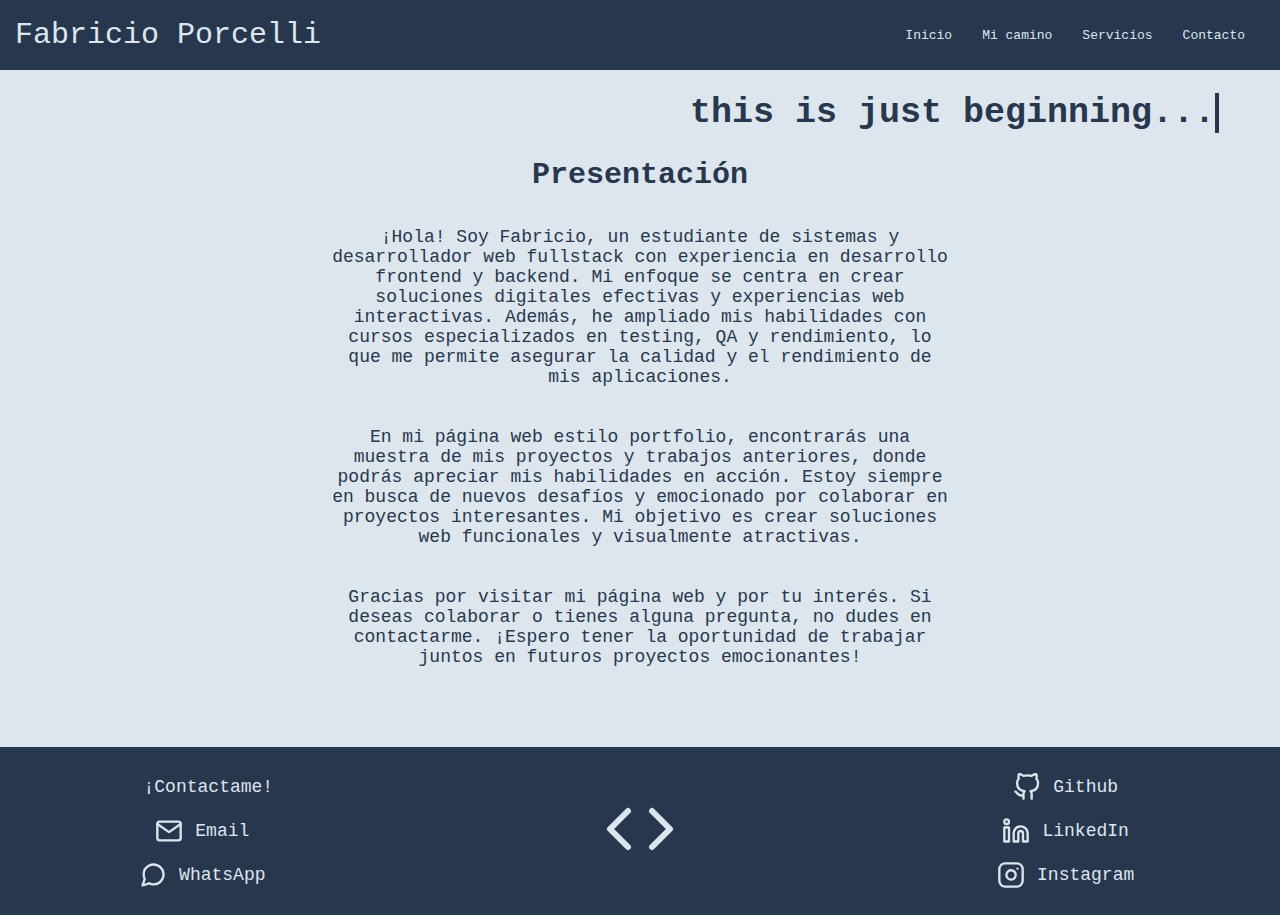
==== index.html @ 89828522 "Iconos footer" ====
<!DOCTYPE html>
<html lang="en">

<head>
    <meta charset="UTF-8">
    <meta http-equiv="X-UA-Compatible" content="IE=edge">
    <meta name="viewport" content="width=device-width, initial-scale=1.0">
    <link rel="preconnect" href="https://fonts.googleapis.com">
    <link rel="preconnect" href="https://fonts.gstatic.com" crossorigin>
    <link href="https://fonts.googleapis.com/css2?family=Roboto:ital,wght@0,400;0,900;1,100;1,500;1,700&display=swap"
        rel="stylesheet">
    <link rel="shortcut icon" href="svgs/code (1).svg">
    <link rel="stylesheet" href="styles/styles.css">
    <title>¡Bienvenido!</title>
</head>

<body class="fadeIn">
    <div class="container-nav">
        <nav class="navbar" role="navigation">
            <a href="index.html" class="brand">Fabricio Porcelli</a>
            <ul class="nav-links">
                <li><a href="index.html">Inicio</a></li>
                <li><a href="mypath.html">Mi camino</a></li>
                <li><a href="services.html">Servicios</a></li>
                <li><a href="contact.html">Contacto</a></li>
            </ul>
        </nav>
        <button class="button-menu-toggle">Menu</button>
    </div>
    <div class="container">
        <div class="wrapper"><h1>this is just beginning...</h1></div>
        <section>
            <h2>Presentación</h2>
            <p>¡Hola! Soy Fabricio, un estudiante de sistemas y desarrollador web fullstack con experiencia en desarrollo frontend y backend. Mi enfoque se centra en crear soluciones digitales efectivas y experiencias web interactivas. Además, he ampliado mis habilidades con cursos especializados en testing, QA y rendimiento, lo que me permite asegurar la calidad y el rendimiento de mis aplicaciones.</p>

            <p>En mi página web estilo portfolio, encontrarás una muestra de mis proyectos y trabajos anteriores, donde podrás apreciar mis habilidades en acción. Estoy siempre en busca de nuevos desafíos y emocionado por colaborar en proyectos interesantes. Mi objetivo es crear soluciones web funcionales y visualmente atractivas.</p>

            <p>Gracias por visitar mi página web y por tu interés. Si deseas colaborar o tienes alguna pregunta, no dudes en contactarme. ¡Espero tener la oportunidad de trabajar juntos en futuros proyectos emocionantes!</p>

        </section>
        <!-- <section>
            <h2>Lo que se viene...</h2>
            <p>
                A lo largo de este curso, estaré aprendiendo HTML, CSS y JavaScript. Estos lenguajes me ayudarán a crear
                una base sólida en el desarrollo web front-end.
            </p>
        </section>
        <section class="wrapper-iframe">
            <iframe width="560" height="315" src="https://www.youtube.com/embed/W3KYMnATYSw" title="YouTube video player" frameborder="0" allow="accelerometer; autoplay; clipboard-write; encrypted-media; gyroscope; picture-in-picture; web-share" allowfullscreen></iframe>
        </section> -->
    </div>

    <footer class="container-footer">

        <div class="footer-content">
            <section class="footer-redes">
                <div class="one">
                    <a href="contact.html">¡Contactame!</a>
                </div>
                <div class="two">
                    <img src="svgs/mail.svg" alt="Mail" />
                    <a href="mailto:fabricioporcelli@gmail.com?Subject=Interesado%20en%20los%20servicios">Email</a>
                </div>
                <div class="three">
                    <img src="svgs/message-circle.svg" alt="WhatsApp" />
                    <a href="https://wa.me/543413112133">WhatsApp</a>
                </div>

            </section>

            <section class="footer-logo">
                <a href="index.html"><img src="svgs/code.svg" alt="Logo" /></a>
            </section>

            <section class="footer-redes">
                <div class="one">
                    <img src="svgs/github.svg" alt="Github" />
                    <a href="https://github.com/FabricioPorcelli">Github</a>
                </div>
                <div class="two">
                    <img src="svgs/linkedin.svg" alt="LinkedIn" />
                    <a href="https://www.linkedin.com/in/fabricio-porcelli/">LinkedIn</a>
                </div>
                <div class="three">
                    <img src="svgs/instagram.svg" alt="Instagram" />
                    <a href="https://www.instagram.com/faporcelli/">Instagram</a>
                </div>
            </section>
        </div>
    </footer>
    <script src="scripts/script.js"></script>
</body>

</html>
---- styles/styles.css ----
/*****************************************************/
/* GENERAL */
:root {
    --color-01 : #27374D ;
    --color-02 : #526D82 ;
    --color-03 : #9DB2BF ;
    --color-04 : #DDE6ED ;

    font-family: monospace;

    --font-size-title-01: 35px;
    --font-size-title-02: 30px;
    --font-size-body: 18px;
}

::selection {
    color: var(--color-04);
    background: var(--color-02);
}

body{
    background-color: var(--color-04);
    color: var(--color-01);
    margin: 0px;
    position: relative;
    padding-bottom: 15em;
    min-height: 80vh;

}

h1{
    font-size: var(--font-size-title-01);
    text-align: center;
}

h2 {
    font-size: var(--font-size-title-02);
    text-align: center;
}

p{
    font-size: var(--font-size-body);
    padding: 10px;
    margin: 20px;
    text-align: center;
}
/*****************************************************/

@media(max-width:600px){
    .column{
        flex: 100%;
    }
}

header{
    background-color: var(--color-01);
    color: var(--color-04);
    text-align: center;
    padding: 20px;
}
/*****************************************************/
/* NAVBAR */

nav ul{
    list-style: none;
    margin: 0;
    padding: 0;
}

nav li{
    display: inline-block;
    margin-right: 20px;
}

nav a{
    color: var(--color-04);
    text-decoration: none;
    padding: 5px;
}

nav a:hover{
    color: var(--color-03);
}

.container-nav {
    display: flex;
    padding: 10px;
    height: 50px;
    background-color: var(--color-01);
}

.navbar {
    display: flex;
    justify-content: space-between;
    width: 100%;
}

.brand {
    display: flex;
    align-items: center;
    font-size: var(--font-size-title-02);
}
li>a {
    list-style-type: none;
    color: var(--color-04);
    text-decoration: none;
}

.nav-links {
    display: flex;
    align-items: center;
}

.button-menu-toggle {
    display: none;
}

.container {
    margin: 0px 40px 0px 40px;
}

a:visited {
    color: var(--color-04);
}
/*****************************************************/
/*FOOTER*/
.container-footer {
    /* display: flex; */
    height: 150px;
    background-color: var(--color-01);
    padding: 1em 0;
    position: absolute;
    width: 100%;
    height: auto;
    bottom: 0;
    font-size: var(--font-size-body);
}
.footer-content {

    color: var(--color-04);

    display: grid;
    grid-template-columns: repeat(3, 1fr);
    grid-gap: 15px;
}
.footer-content a {
    padding: 12px;
    margin: 0px;
    text-decoration: none;
    color: var(--color-04);
}
.footer-info p {
    margin: 0px;
}

.footer-content a:visited {
    color: var(--color-04);
}
.footer-content a:hover{
    color: var(--color-03);
}


.footer-logo {
    display: flex;
    align-items: center;
    justify-content: center;
}

.footer-redes .one,
.footer-redes .two,
.footer-redes .three {
    /* margin-top: 10px;
    margin-bottom: 10px; */
    display: flex;
    align-items: center;
    justify-content: center;
}

.footer-redes {
    display: grid;
    grid-template-rows: repeat(3, 1fr);
}

/*****************************************************/

/*****************************************************/
/*MEDIAS*/
@media (max-width: 767px) {
    nav {
        font-size: 16px;
    }
}

@media (max-width: 767px) {
    header {
        width: 1200px;
    }
}
@media (max-width:768px) {
    .column {
        flex: 100%;
    }
    .nav-links {
        display: none;
    }
    .button-menu-toggle {
        display: block;
        background-color: var(--color-04);
        border:none;
        border-radius: 50px;
        padding: 0 24px;
        font-family: monospace;
        font-weight: bold;
        font-size: 20px;
    }
    .nav-links.nav-links-responsive {
        position: absolute;
        display: flex;
        background-color: var(--color-01);
        width: 100%;
        height: 100%;
        top: 70px;
        left: 0;
        flex-direction: column;
        padding-top: 200px;
        align-items: center;
        gap:70px;
        font-size: 40px;
    }
    .container {
        margin: 0px;
    }
}
/*****************************************************/

/*****************************************************/
/*Images mypath.html*/
.imagenes-mypath {
    display: flex;
    align-items: center;
    justify-content:space-evenly;
    width: 100%;
    margin: 20px 40px 20px 40px;
    overflow: hidden;
    flex-shrink: inherit;
}

.imagenes-mypath img {
    width: auto;
    height: auto;
}
/*****************************************************/


/*****************************************************/
/*Form contact.html*/

.myForm {
    font-size: var(--font-size-body);
    padding: 10px;
    margin: 20px;
    text-align: center;
    display: flex;
    flex-direction: column;
    align-items: center;
    justify-content: center;
}

.myForm button {
    /* Color del texo */
    color: var(--color-02);
    /* Grosor del borde, estilo de línea y color */
    border: 2px solid var(--color-02);
    /* Añadir esquinas curvadas */
    border-radius: 6px;
    /* Poner texto en mayúsculas */
    border: none;
    color: var(--color-04);
    padding: 8px 16px;
    text-align: center;
    display: inline-block;
    font-size: var(--font-size-body);
    margin: 4px 2px;
    transition-duration: 0.4s;
    cursor: pointer;

    font-family: monospace;
}

.myForm button {
    background-color: transparent;
    color: var(--color-02);
    border: 2px solid var(--color-02);
}
/* Al poner el curso encima (hover) */

.myForm button:hover {
    background-color: var(--color-02);
    color: white;
}

.myForm #input{
    padding: 10px 16px;
    margin: 12px 2px;
    border: 2px solid var(--color-02);
    border-radius: 6px;
    width: 50%;
    font-family: monospace;
}

#correo{
    display: none;
}


/*****************************************************/
/*EFECTO TITULO HOME*/
.wrapper{
    margin: 0 50rem;
    align-items: center;

}
.wrapper h1{
    display: block;
    white-space: nowrap;
    border-right: 4px solid var(--color-01);
    width: 25ch;
    animation: typing 2s steps(25),
               blink .5s infinite step-end alternate;
    overflow: hidden;
}
.container section {
    margin: 0rem 20rem;
}

@keyframes typing {
   from { width: 0 }
}
@keyframes blink {
   50% { border-color: transparent }
}

/*****************************************************/
/*IFRAME del HOME*/
.wrapper-iframe {
    display: flex;
    flex-direction: column;
    align-items: center;
    justify-content: center;
}

/*****************************************************/
/* FADE IN */
.fadeIn {
    animation: fadeIn 1s;
}

@keyframes fadeIn {
    from{
        opacity: 0;
    }
    to{
        opacity: 1;
    }
}
/*****************************************************/
/* TIMELINE */

.timeline-container {
    display: block;
    height: 1790px; /* #crotada */
}

#timeline{
    content: '';
    position: absolute;
    background: var(--color-01);
    width: 5px;
    left: 50%;
}
.child{
    position: relative;
    margin: 20px;
    /* opacity: 0; */
}

/* IMPARES */
.child:nth-child(odd){
    float: left;
    border-radius: 0px 20px 20px 20px;
    box-shadow: 0 4px 30px rgba(0, 0, 0, 0.1);
    backdrop-filter: blur(10px);
    -webkit-backdrop-filter: blur(10px);
    border: 1px solid var(--color-01); /* rgba(255, 255, 255, 0.3) */
}
.child:nth-child(odd) p{
    text-align: left;
}
.child:nth-child(odd)::before{
    content: '';
    position: absolute;
    background: var(--color-01);
    border-radius: 50%;
    width: 20px;
    height: 20px;
    left: -30px;
}
.child:nth-child(odd)::after{
    content: '';
    position: absolute;
    background: var(--color-01);
    width: 10px;
    height: 2px;
    left: -10px;
    top: 10px;
}

/* PARES */
.child:nth-child(even){
    float: right;
    border-radius: 20px 0px 20px 20px;
    box-shadow: 0 4px 30px rgba(0, 0, 0, 0.1);
    backdrop-filter: blur(10px);
    -webkit-backdrop-filter: blur(10px);
    border: 1px solid var(--color-01); /*rgba(255, 255, 255, 0.3);*/
}
.child:nth-child(even) p{
    text-align: right;
}
.child:nth-child(even)::before{
    content: '';
    position: absolute;
    background: var(--color-01);
    border-radius: 50%;
    width: 20px;
    height: 20px;
    right: -30px;
}
.child:nth-child(even)::after{
    content: '';
    position: absolute;
    background: var(--color-01);
    width: 10px;
    height: 2px;
    right: -10px;
    top: 10px;
}
.content{
    width: 400px;
    padding: 15px;
    box-shadow: 0 0 1rem 0 rgba(0, 0, 0, 0.2);
    color: var(--color-01);
    /* background: rgb(255,255,255,0.2); */
}

.child:nth-child(odd) .content{
    border-radius: 0px 16px 16px 16px;
}

.child:nth-child(even) .content{
    border-radius: 16px 0px 16px 16px;
}

.content p {
    margin: 0px;
}

/* ANIMACION TIMELINE */
/* .show {
    opacity: 1;
    animation: __show 1s cubic-bezier(.99,-.7,.2,1.9);
}
.hide {
    opacity: 0;
    animation: __hide 1s cubic-bezier(.99,-.7,.2,1.9);
}

@keyframes __show {
    0% { transform: translateY(500px); opacity: 0;}
    100% { transform: translateY(0); opacity: 1;}
}

@keyframes __hide {
    0% { transform: translateY(0); opacity: 1;}
    100% { transform: translateY(500px); opacity: 0;}
} */

/*****************************************************/
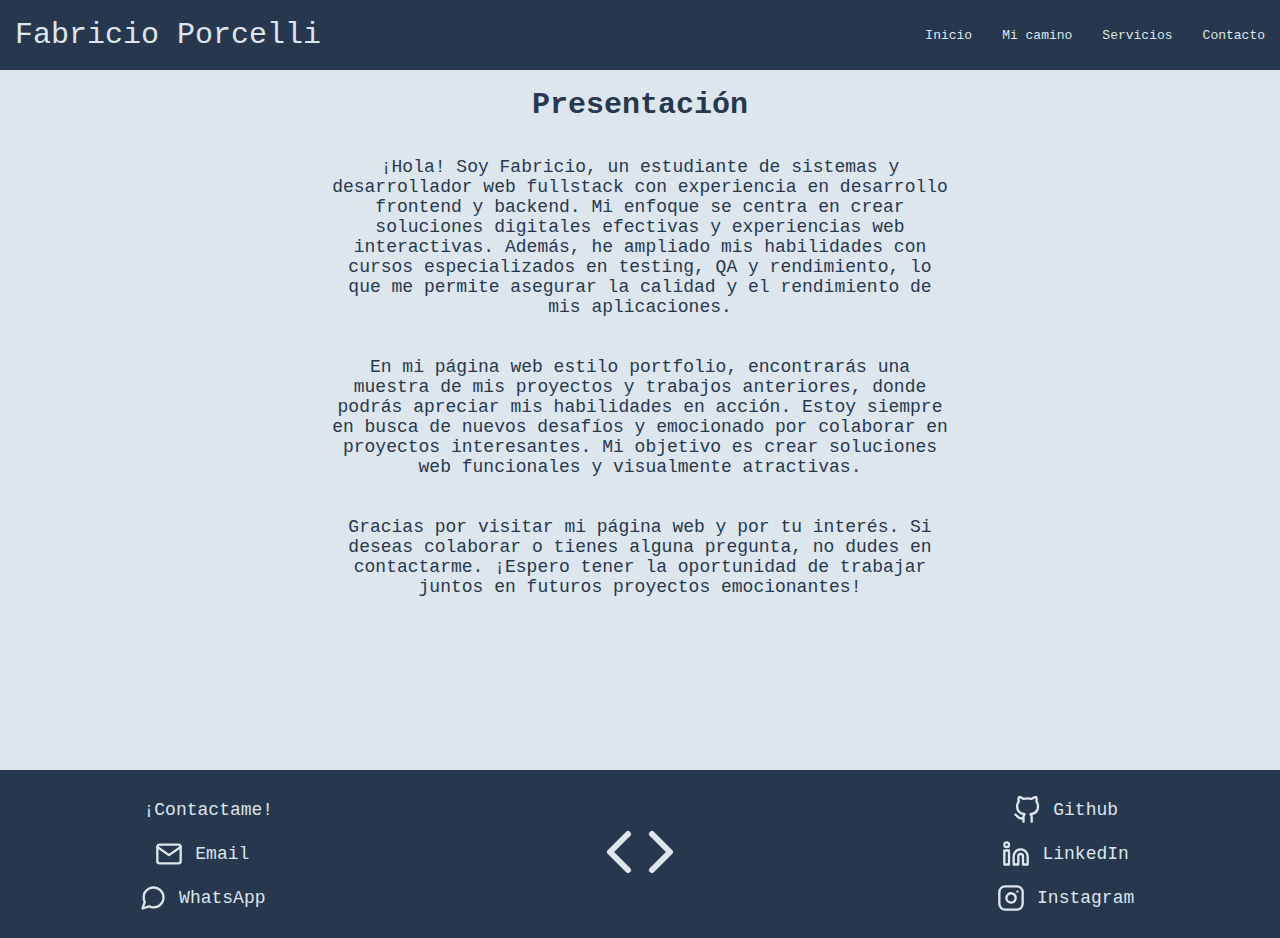
==== commit 68cffb6c: "Footer a otros html" ====
--- a/index.html
+++ b/index.html
@@ -15,7 +15,7 @@
 </head>
 
 <body class="fadeIn">
-    <div class="container-nav">
+    <div class="container-nav fixed-nav-bar">
         <nav class="navbar" role="navigation">
             <a href="index.html" class="brand">Fabricio Porcelli</a>
             <ul class="nav-links">
--- a/styles/styles.css
+++ b/styles/styles.css
@@ -1,10 +1,10 @@
 /*****************************************************/
 /* GENERAL */
 :root {
-    --color-01 : #27374D ;
-    --color-02 : #526D82 ;
-    --color-03 : #9DB2BF ;
-    --color-04 : #DDE6ED ;
+    --color-01: #27374D;
+    --color-02: #526D82;
+    --color-03: #9DB2BF;
+    --color-04: #DDE6ED;
 
     font-family: monospace;
 
@@ -18,7 +18,7 @@
     background: var(--color-02);
 }
 
-body{
+body {
     background-color: var(--color-04);
     color: var(--color-01);
     margin: 0px;
@@ -28,7 +28,7 @@
 
 }
 
-h1{
+h1 {
     font-size: var(--font-size-title-01);
     text-align: center;
 }
@@ -38,47 +38,49 @@
     text-align: center;
 }
 
-p{
+p {
     font-size: var(--font-size-body);
     padding: 10px;
     margin: 20px;
     text-align: center;
 }
-/*****************************************************/
-
-@media(max-width:600px){
-    .column{
+
+/*****************************************************/
+
+@media(max-width:600px) {
+    .column {
         flex: 100%;
     }
 }
 
-header{
+header {
     background-color: var(--color-01);
     color: var(--color-04);
     text-align: center;
     padding: 20px;
 }
+
 /*****************************************************/
 /* NAVBAR */
 
-nav ul{
+nav ul {
     list-style: none;
     margin: 0;
     padding: 0;
 }
 
-nav li{
+nav li {
     display: inline-block;
     margin-right: 20px;
 }
 
-nav a{
+nav a {
     color: var(--color-04);
     text-decoration: none;
     padding: 5px;
 }
 
-nav a:hover{
+nav a:hover {
     color: var(--color-03);
 }
 
@@ -89,6 +91,14 @@
     background-color: var(--color-01);
 }
 
+.fixed-nav-bar {
+    position: fixed;
+    top: 0;
+    left: 0;
+    z-index: 9999;
+    width: 100%;
+}
+
 .navbar {
     display: flex;
     justify-content: space-between;
@@ -100,6 +110,7 @@
     align-items: center;
     font-size: var(--font-size-title-02);
 }
+
 li>a {
     list-style-type: none;
     color: var(--color-04);
@@ -122,6 +133,7 @@
 a:visited {
     color: var(--color-04);
 }
+
 /*****************************************************/
 /*FOOTER*/
 .container-footer {
@@ -135,6 +147,7 @@
     bottom: 0;
     font-size: var(--font-size-body);
 }
+
 .footer-content {
 
     color: var(--color-04);
@@ -143,12 +156,14 @@
     grid-template-columns: repeat(3, 1fr);
     grid-gap: 15px;
 }
+
 .footer-content a {
     padding: 12px;
     margin: 0px;
     text-decoration: none;
     color: var(--color-04);
 }
+
 .footer-info p {
     margin: 0px;
 }
@@ -156,7 +171,8 @@
 .footer-content a:visited {
     color: var(--color-04);
 }
-.footer-content a:hover{
+
+.footer-content a:hover {
     color: var(--color-03);
 }
 
@@ -197,23 +213,27 @@
         width: 1200px;
     }
 }
+
 @media (max-width:768px) {
     .column {
         flex: 100%;
     }
+
     .nav-links {
         display: none;
     }
+
     .button-menu-toggle {
         display: block;
         background-color: var(--color-04);
-        border:none;
+        border: none;
         border-radius: 50px;
         padding: 0 24px;
         font-family: monospace;
         font-weight: bold;
         font-size: 20px;
     }
+
     .nav-links.nav-links-responsive {
         position: absolute;
         display: flex;
@@ -225,13 +245,15 @@
         flex-direction: column;
         padding-top: 200px;
         align-items: center;
-        gap:70px;
+        gap: 70px;
         font-size: 40px;
     }
+
     .container {
         margin: 0px;
     }
 }
+
 /*****************************************************/
 
 /*****************************************************/
@@ -239,7 +261,7 @@
 .imagenes-mypath {
     display: flex;
     align-items: center;
-    justify-content:space-evenly;
+    justify-content: space-evenly;
     width: 100%;
     margin: 20px 40px 20px 40px;
     overflow: hidden;
@@ -250,6 +272,7 @@
     width: auto;
     height: auto;
 }
+
 /*****************************************************/
 
 
@@ -293,6 +316,7 @@
     color: var(--color-02);
     border: 2px solid var(--color-02);
 }
+
 /* Al poner el curso encima (hover) */
 
 .myForm button:hover {
@@ -300,7 +324,7 @@
     color: white;
 }
 
-.myForm #input{
+.myForm #input {
     padding: 10px 16px;
     margin: 12px 2px;
     border: 2px solid var(--color-02);
@@ -309,36 +333,43 @@
     font-family: monospace;
 }
 
-#correo{
+#correo {
     display: none;
 }
 
 
 /*****************************************************/
 /*EFECTO TITULO HOME*/
-.wrapper{
+.wrapper {
     margin: 0 50rem;
     align-items: center;
 
 }
-.wrapper h1{
+
+.wrapper h1 {
     display: block;
     white-space: nowrap;
     border-right: 4px solid var(--color-01);
     width: 25ch;
     animation: typing 2s steps(25),
-               blink .5s infinite step-end alternate;
+        blink .5s infinite step-end alternate;
     overflow: hidden;
 }
+
 .container section {
     margin: 0rem 20rem;
 }
 
 @keyframes typing {
-   from { width: 0 }
-}
+    from {
+        width: 0
+    }
+}
+
 @keyframes blink {
-   50% { border-color: transparent }
+    50% {
+        border-color: transparent
+    }
 }
 
 /*****************************************************/
@@ -357,47 +388,55 @@
 }
 
 @keyframes fadeIn {
-    from{
+    from {
         opacity: 0;
     }
-    to{
+
+    to {
         opacity: 1;
     }
 }
+
 /*****************************************************/
 /* TIMELINE */
 
 .timeline-container {
     display: block;
-    height: 1790px; /* #crotada */
-}
-
-#timeline{
+    height: 1864px;
+    /* #crotada */
+}
+
+#timeline {
     content: '';
     position: absolute;
     background: var(--color-01);
     width: 5px;
     left: 50%;
-}
-.child{
+    padding-top: 70px;
+}
+
+.child {
     position: relative;
     margin: 20px;
     /* opacity: 0; */
 }
 
 /* IMPARES */
-.child:nth-child(odd){
+.child:nth-child(odd) {
     float: left;
     border-radius: 0px 20px 20px 20px;
     box-shadow: 0 4px 30px rgba(0, 0, 0, 0.1);
     backdrop-filter: blur(10px);
     -webkit-backdrop-filter: blur(10px);
-    border: 1px solid var(--color-01); /* rgba(255, 255, 255, 0.3) */
-}
-.child:nth-child(odd) p{
+    border: 1px solid var(--color-01);
+    /* rgba(255, 255, 255, 0.3) */
+}
+
+.child:nth-child(odd) p {
     text-align: left;
 }
-.child:nth-child(odd)::before{
+
+.child:nth-child(odd)::before {
     content: '';
     position: absolute;
     background: var(--color-01);
@@ -406,7 +445,8 @@
     height: 20px;
     left: -30px;
 }
-.child:nth-child(odd)::after{
+
+.child:nth-child(odd)::after {
     content: '';
     position: absolute;
     background: var(--color-01);
@@ -417,18 +457,21 @@
 }
 
 /* PARES */
-.child:nth-child(even){
+.child:nth-child(even) {
     float: right;
     border-radius: 20px 0px 20px 20px;
     box-shadow: 0 4px 30px rgba(0, 0, 0, 0.1);
     backdrop-filter: blur(10px);
     -webkit-backdrop-filter: blur(10px);
-    border: 1px solid var(--color-01); /*rgba(255, 255, 255, 0.3);*/
-}
-.child:nth-child(even) p{
+    border: 1px solid var(--color-01);
+    /*rgba(255, 255, 255, 0.3);*/
+}
+
+.child:nth-child(even) p {
     text-align: right;
 }
-.child:nth-child(even)::before{
+
+.child:nth-child(even)::before {
     content: '';
     position: absolute;
     background: var(--color-01);
@@ -437,7 +480,8 @@
     height: 20px;
     right: -30px;
 }
-.child:nth-child(even)::after{
+
+.child:nth-child(even)::after {
     content: '';
     position: absolute;
     background: var(--color-01);
@@ -446,7 +490,8 @@
     right: -10px;
     top: 10px;
 }
-.content{
+
+.content {
     width: 400px;
     padding: 15px;
     box-shadow: 0 0 1rem 0 rgba(0, 0, 0, 0.2);
@@ -454,11 +499,11 @@
     /* background: rgb(255,255,255,0.2); */
 }
 
-.child:nth-child(odd) .content{
+.child:nth-child(odd) .content {
     border-radius: 0px 16px 16px 16px;
 }
 
-.child:nth-child(even) .content{
+.child:nth-child(even) .content {
     border-radius: 16px 0px 16px 16px;
 }
 
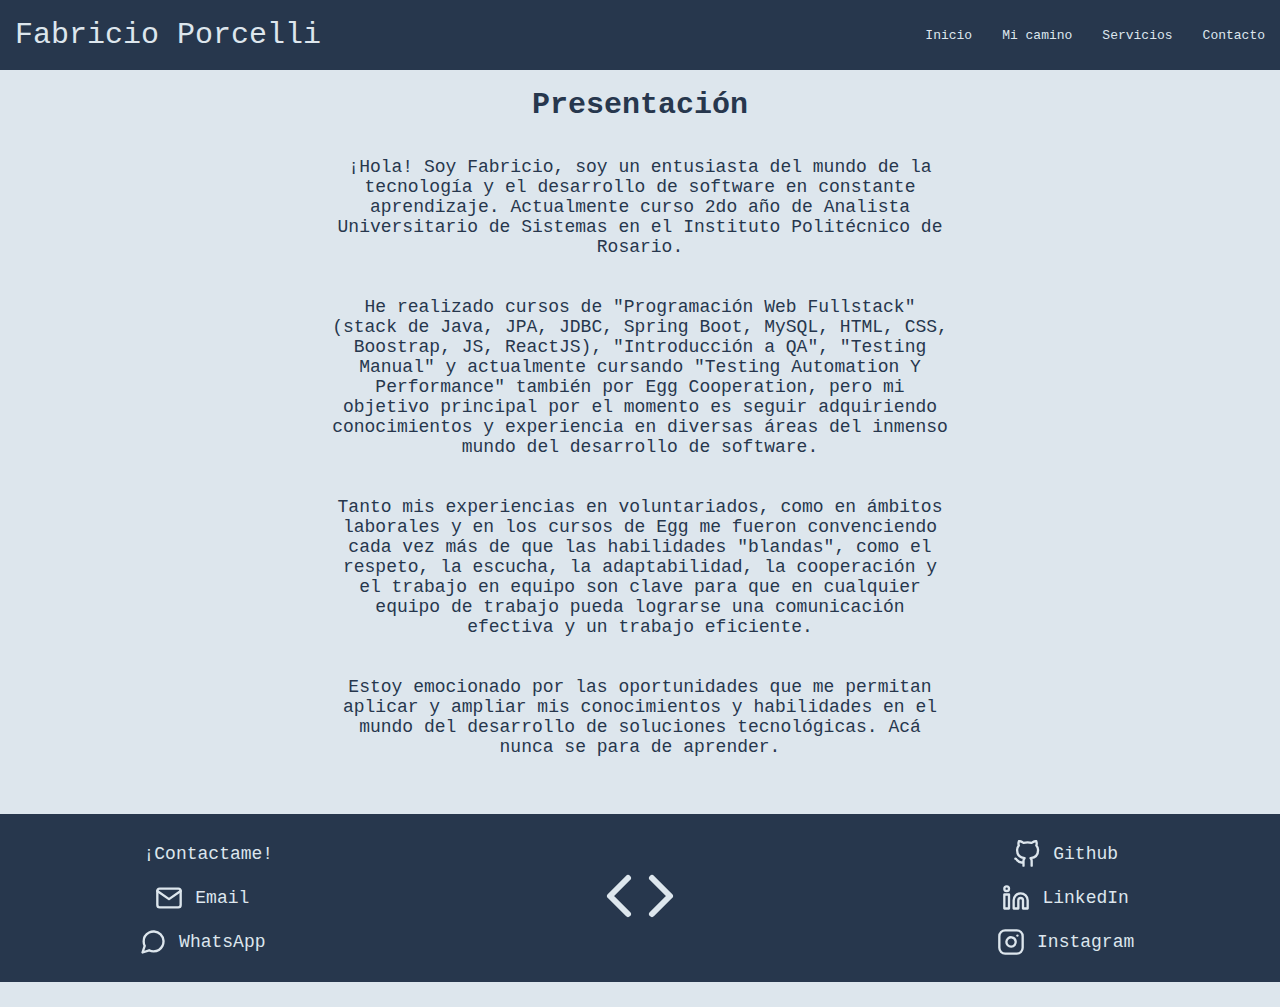
==== commit 4d313b49: "Update index.html" ====
--- a/index.html
+++ b/index.html
@@ -31,11 +31,21 @@
         <div class="wrapper"><h1>this is just beginning...</h1></div>
         <section>
             <h2>Presentación</h2>
-            <p>¡Hola! Soy Fabricio, un estudiante de sistemas y desarrollador web fullstack con experiencia en desarrollo frontend y backend. Mi enfoque se centra en crear soluciones digitales efectivas y experiencias web interactivas. Además, he ampliado mis habilidades con cursos especializados en testing, QA y rendimiento, lo que me permite asegurar la calidad y el rendimiento de mis aplicaciones.</p>
+            <p>
+                ¡Hola! Soy Fabricio, soy un entusiasta del mundo de la tecnología y el desarrollo de software en constante aprendizaje. Actualmente curso 2do año de Analista Universitario de Sistemas en el Instituto Politécnico de Rosario.
+            </p>
 
-            <p>En mi página web estilo portfolio, encontrarás una muestra de mis proyectos y trabajos anteriores, donde podrás apreciar mis habilidades en acción. Estoy siempre en busca de nuevos desafíos y emocionado por colaborar en proyectos interesantes. Mi objetivo es crear soluciones web funcionales y visualmente atractivas.</p>
+            <p>
+                He realizado cursos de "Programación Web Fullstack" (stack de Java, JPA, JDBC, Spring Boot, MySQL, HTML, CSS, Boostrap, JS, ReactJS), "Introducción a QA", "Testing Manual" y actualmente cursando "Testing Automation Y Performance" también por Egg Cooperation, pero mi objetivo principal por el momento es seguir adquiriendo conocimientos y experiencia en diversas áreas del inmenso mundo del desarrollo de software.
+            </p>
 
-            <p>Gracias por visitar mi página web y por tu interés. Si deseas colaborar o tienes alguna pregunta, no dudes en contactarme. ¡Espero tener la oportunidad de trabajar juntos en futuros proyectos emocionantes!</p>
+            <p>
+                Tanto mis experiencias en voluntariados, como en ámbitos laborales y en los cursos de Egg me fueron convenciendo cada vez más de que las habilidades "blandas", como el respeto, la escucha, la adaptabilidad, la cooperación y el trabajo en equipo son clave para que en cualquier equipo de trabajo pueda lograrse una comunicación efectiva y un trabajo eficiente.
+            </p>
+
+            <p>
+                Estoy emocionado por las oportunidades que me permitan aplicar y ampliar mis conocimientos y habilidades en el mundo del desarrollo de soluciones tecnológicas. Acá nunca se para de aprender.
+            </p>
 
         </section>
         <!-- <section>
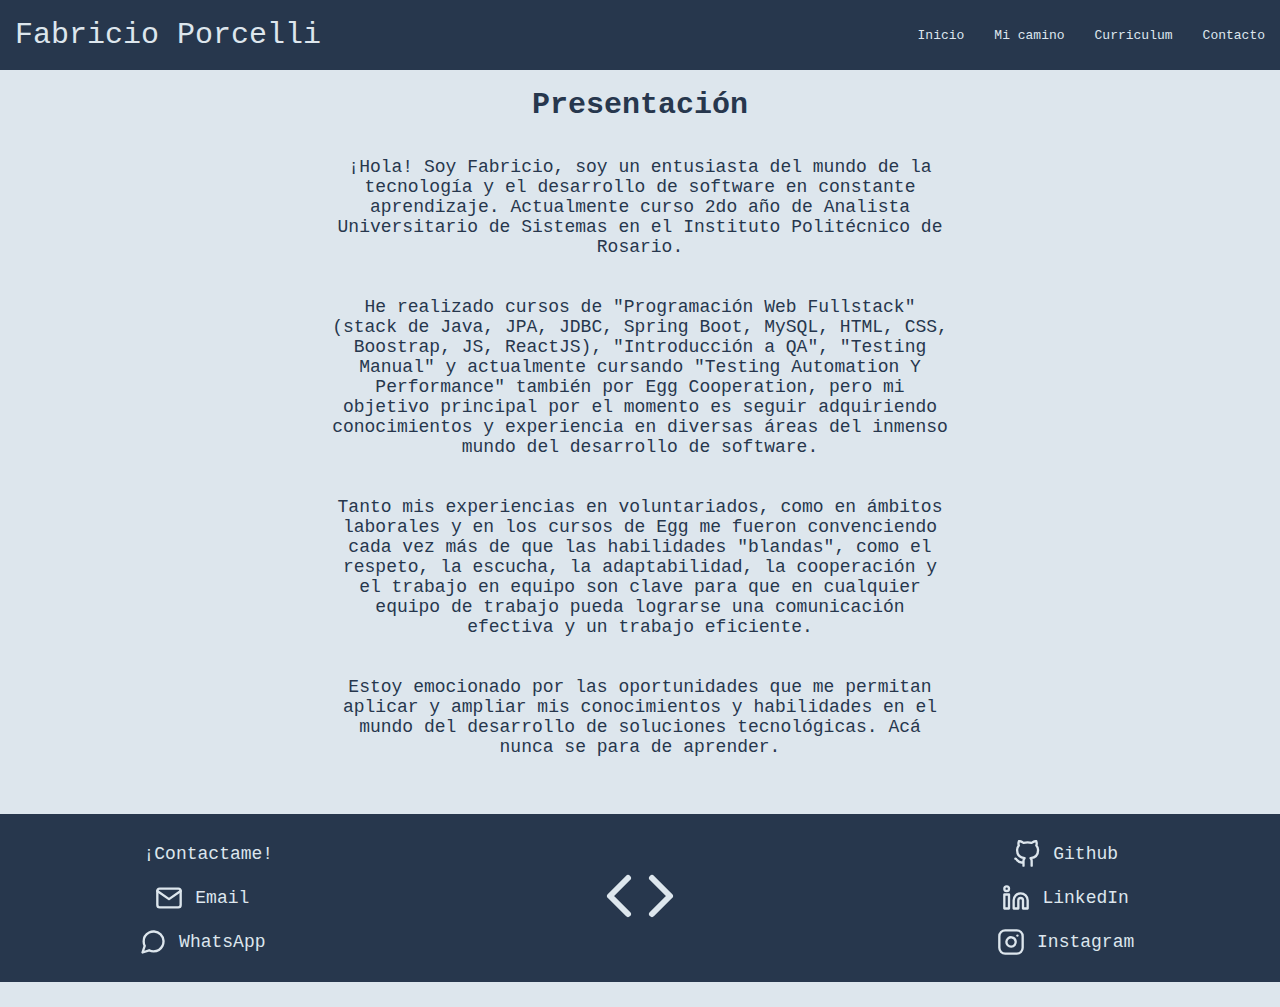
==== commit 7e0644e0: "Cambio de sección CV" ====
--- a/index.html
+++ b/index.html
@@ -21,7 +21,7 @@
             <ul class="nav-links">
                 <li><a href="index.html">Inicio</a></li>
                 <li><a href="mypath.html">Mi camino</a></li>
-                <li><a href="services.html">Servicios</a></li>
+                <li><a href="curriculum.html">Curriculum</a></li>
                 <li><a href="contact.html">Contacto</a></li>
             </ul>
         </nav>
--- a/styles/styles.css
+++ b/styles/styles.css
@@ -531,4 +531,11 @@
     100% { transform: translateY(500px); opacity: 0;}
 } */
 
+/*****************************************************/
+
+.container-cv {
+    display: flex;
+    justify-content: center;
+    align-items: center;
+}
 /*****************************************************/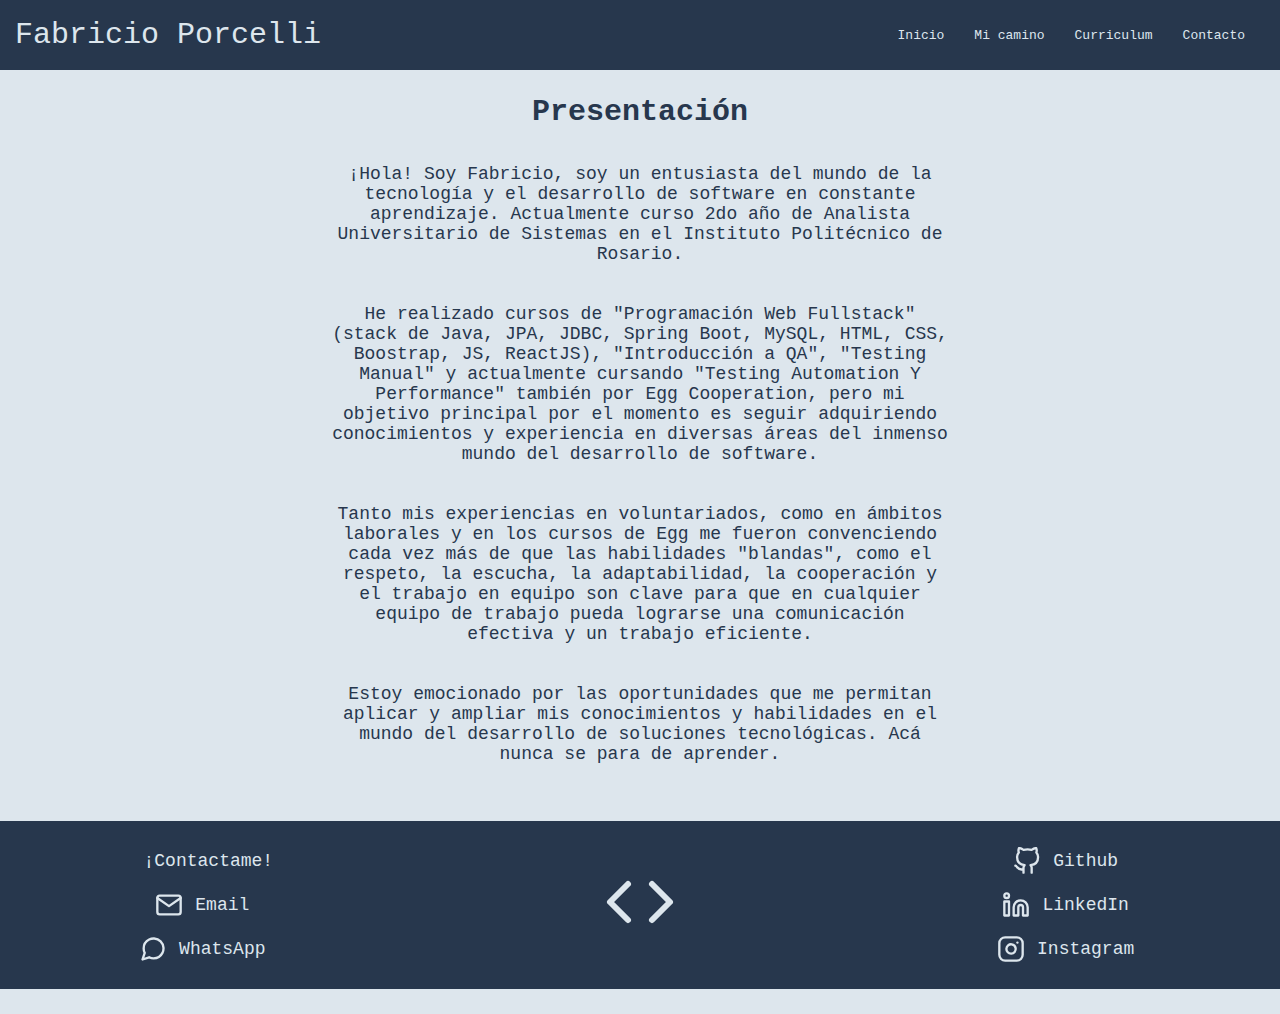
==== commit fa9d102f: "Corrección en section del index.html" ====
--- a/index.html
+++ b/index.html
@@ -15,7 +15,7 @@
 </head>
 
 <body class="fadeIn">
-    <div class="container-nav fixed-nav-bar">
+    <div class="container-nav">
         <nav class="navbar" role="navigation">
             <a href="index.html" class="brand">Fabricio Porcelli</a>
             <ul class="nav-links">
@@ -28,8 +28,8 @@
         <button class="button-menu-toggle">Menu</button>
     </div>
     <div class="container">
-        <div class="wrapper"><h1>this is just beginning...</h1></div>
-        <section>
+        <section class="presentacion">
+            <!-- <div class="wrapper"><h1>this is just beginning...</h1></div> -->
             <h2>Presentación</h2>
             <p>
                 ¡Hola! Soy Fabricio, soy un entusiasta del mundo de la tecnología y el desarrollo de software en constante aprendizaje. Actualmente curso 2do año de Analista Universitario de Sistemas en el Instituto Politécnico de Rosario.
@@ -48,16 +48,6 @@
             </p>
 
         </section>
-        <!-- <section>
-            <h2>Lo que se viene...</h2>
-            <p>
-                A lo largo de este curso, estaré aprendiendo HTML, CSS y JavaScript. Estos lenguajes me ayudarán a crear
-                una base sólida en el desarrollo web front-end.
-            </p>
-        </section>
-        <section class="wrapper-iframe">
-            <iframe width="560" height="315" src="https://www.youtube.com/embed/W3KYMnATYSw" title="YouTube video player" frameborder="0" allow="accelerometer; autoplay; clipboard-write; encrypted-media; gyroscope; picture-in-picture; web-share" allowfullscreen></iframe>
-        </section> -->
     </div>
 
     <footer class="container-footer">
--- a/styles/styles.css
+++ b/styles/styles.css
@@ -25,7 +25,6 @@
     position: relative;
     padding-bottom: 15em;
     min-height: 80vh;
-
 }
 
 h1 {
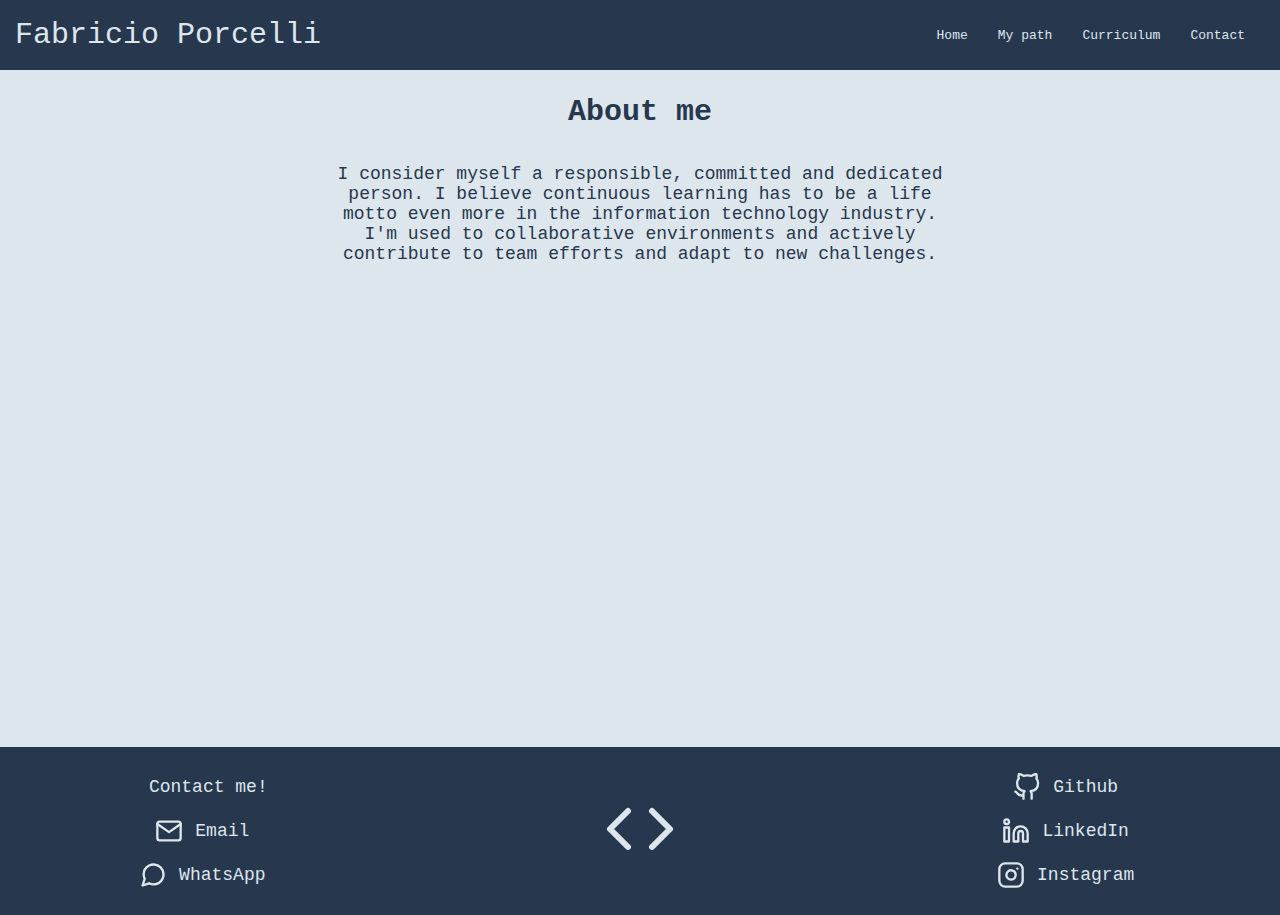
==== commit 6b253e6a: "new information in the timeline page" ====
--- a/index.html
+++ b/index.html
@@ -11,7 +11,7 @@
         rel="stylesheet">
     <link rel="shortcut icon" href="svgs/code (1).svg">
     <link rel="stylesheet" href="styles/styles.css">
-    <title>¡Bienvenido!</title>
+    <title>Welcome!</title>
 </head>
 
 <body class="fadeIn">
@@ -19,10 +19,10 @@
         <nav class="navbar" role="navigation">
             <a href="index.html" class="brand">Fabricio Porcelli</a>
             <ul class="nav-links">
-                <li><a href="index.html">Inicio</a></li>
-                <li><a href="mypath.html">Mi camino</a></li>
+                <li><a href="index.html">Home</a></li>
+                <li><a href="mypath.html">My path</a></li>
                 <li><a href="curriculum.html">Curriculum</a></li>
-                <li><a href="contact.html">Contacto</a></li>
+                <li><a href="contact.html">Contact</a></li>
             </ul>
         </nav>
         <button class="button-menu-toggle">Menu</button>
@@ -30,22 +30,18 @@
     <div class="container">
         <section class="presentacion">
             <!-- <div class="wrapper"><h1>this is just beginning...</h1></div> -->
-            <h2>Presentación</h2>
-            <p>
-                ¡Hola! Soy Fabricio, soy un entusiasta del mundo de la tecnología y el desarrollo de software en constante aprendizaje. Actualmente curso 2do año de Analista Universitario de Sistemas en el Instituto Politécnico de Rosario.
-            </p>
+            <h2>About me</h2>
 
-            <p>
-                He realizado cursos de "Programación Web Fullstack" (stack de Java, JPA, JDBC, Spring Boot, MySQL, HTML, CSS, Boostrap, JS, ReactJS), "Introducción a QA", "Testing Manual" y actualmente cursando "Testing Automation Y Performance" también por Egg Cooperation, pero mi objetivo principal por el momento es seguir adquiriendo conocimientos y experiencia en diversas áreas del inmenso mundo del desarrollo de software.
-            </p>
-
-            <p>
-                Tanto mis experiencias en voluntariados, como en ámbitos laborales y en los cursos de Egg me fueron convenciendo cada vez más de que las habilidades "blandas", como el respeto, la escucha, la adaptabilidad, la cooperación y el trabajo en equipo son clave para que en cualquier equipo de trabajo pueda lograrse una comunicación efectiva y un trabajo eficiente.
-            </p>
-
-            <p>
-                Estoy emocionado por las oportunidades que me permitan aplicar y ampliar mis conocimientos y habilidades en el mundo del desarrollo de soluciones tecnológicas. Acá nunca se para de aprender.
-            </p>
+            <p>I consider myself a responsible,
+                committed and dedicated
+                person. I believe continuous
+                learning has to be a life motto
+                even more in the information
+                technology industry. I'm used to
+                collaborative environments and
+                actively contribute to team
+                efforts and adapt to new
+                challenges. </p>
 
         </section>
     </div>
@@ -55,7 +51,7 @@
         <div class="footer-content">
             <section class="footer-redes">
                 <div class="one">
-                    <a href="contact.html">¡Contactame!</a>
+                    <a href="contact.html">Contact me!</a>
                 </div>
                 <div class="two">
                     <img src="svgs/mail.svg" alt="Mail" />
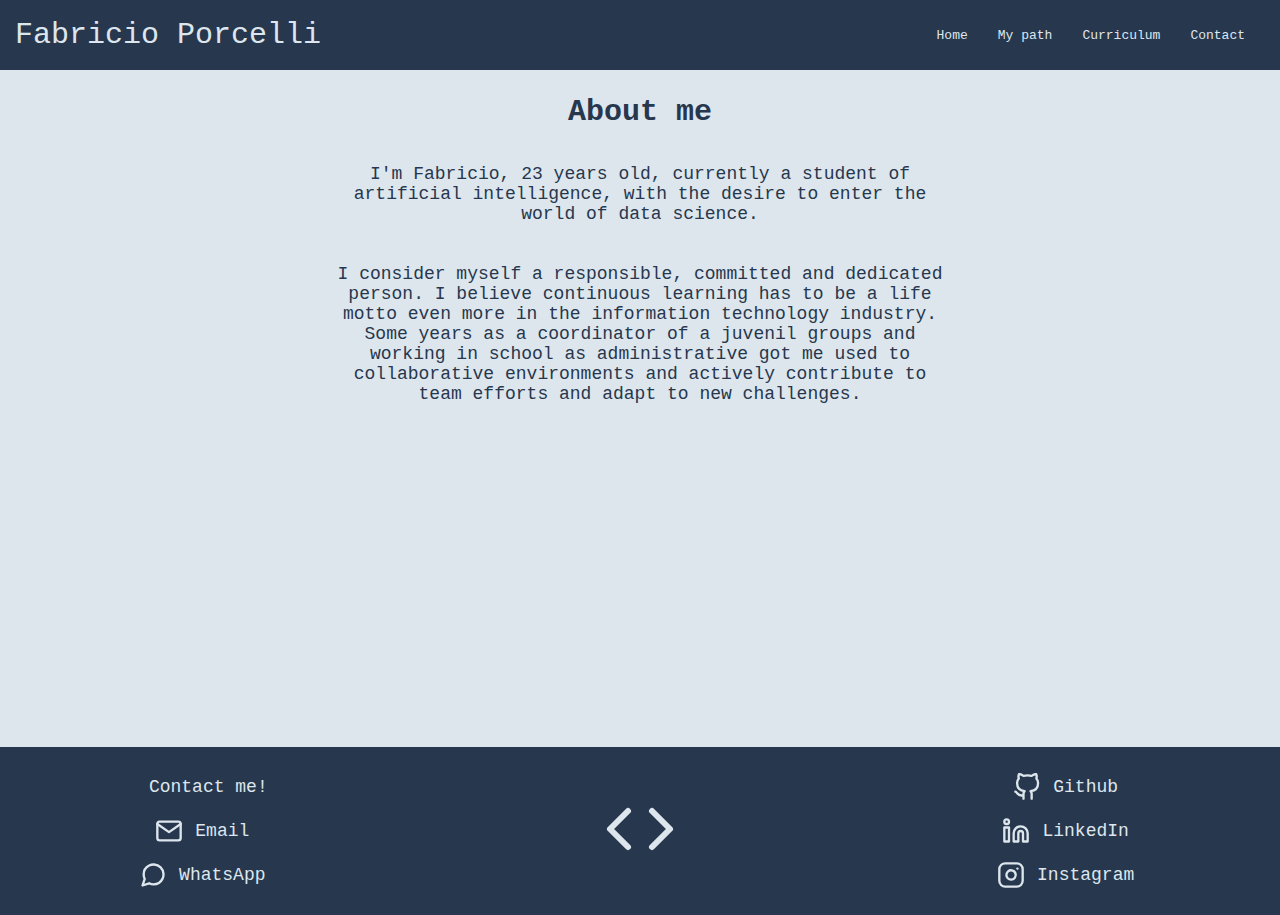
==== commit 5d7b2c72: "changes in about me section" ====
--- a/index.html
+++ b/index.html
@@ -32,14 +32,20 @@
             <!-- <div class="wrapper"><h1>this is just beginning...</h1></div> -->
             <h2>About me</h2>
 
+            <p>I'm Fabricio, 23 years old, currently a student of artificial intelligence, 
+                with the desire to enter the world of data science.
+            </p>
+            
             <p>I consider myself a responsible,
                 committed and dedicated
                 person. I believe continuous
                 learning has to be a life motto
                 even more in the information
-                technology industry. I'm used to
-                collaborative environments and
-                actively contribute to team
+                technology industry. 
+                Some years as a coordinator of a juvenil groups
+                and working in school as administrative got me 
+                used to collaborative environments and
+                actively contribute to team 
                 efforts and adapt to new
                 challenges. </p>
 
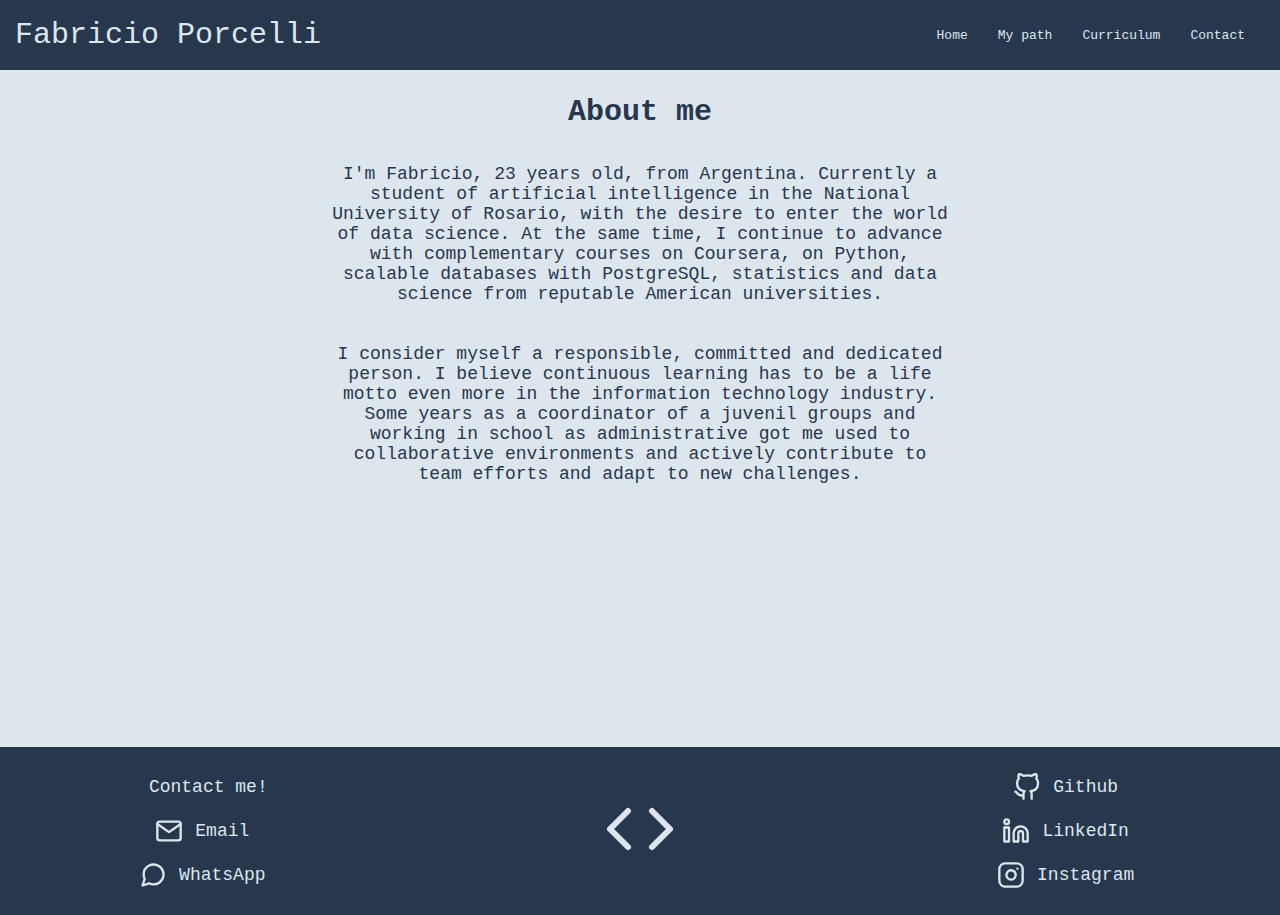
==== commit f83c5148: "changes in about me section" ====
--- a/index.html
+++ b/index.html
@@ -32,8 +32,10 @@
             <!-- <div class="wrapper"><h1>this is just beginning...</h1></div> -->
             <h2>About me</h2>
 
-            <p>I'm Fabricio, 23 years old, currently a student of artificial intelligence, 
-                with the desire to enter the world of data science.
+            <p>I'm Fabricio, 23 years old, from Argentina. Currently a student of artificial intelligence
+                in the National University of Rosario, with the desire to enter the world of data science.
+                At the same time, I continue to advance with complementary courses on Coursera, on Python, 
+                scalable databases with PostgreSQL, statistics and data science from reputable American universities.
             </p>
             
             <p>I consider myself a responsible,
